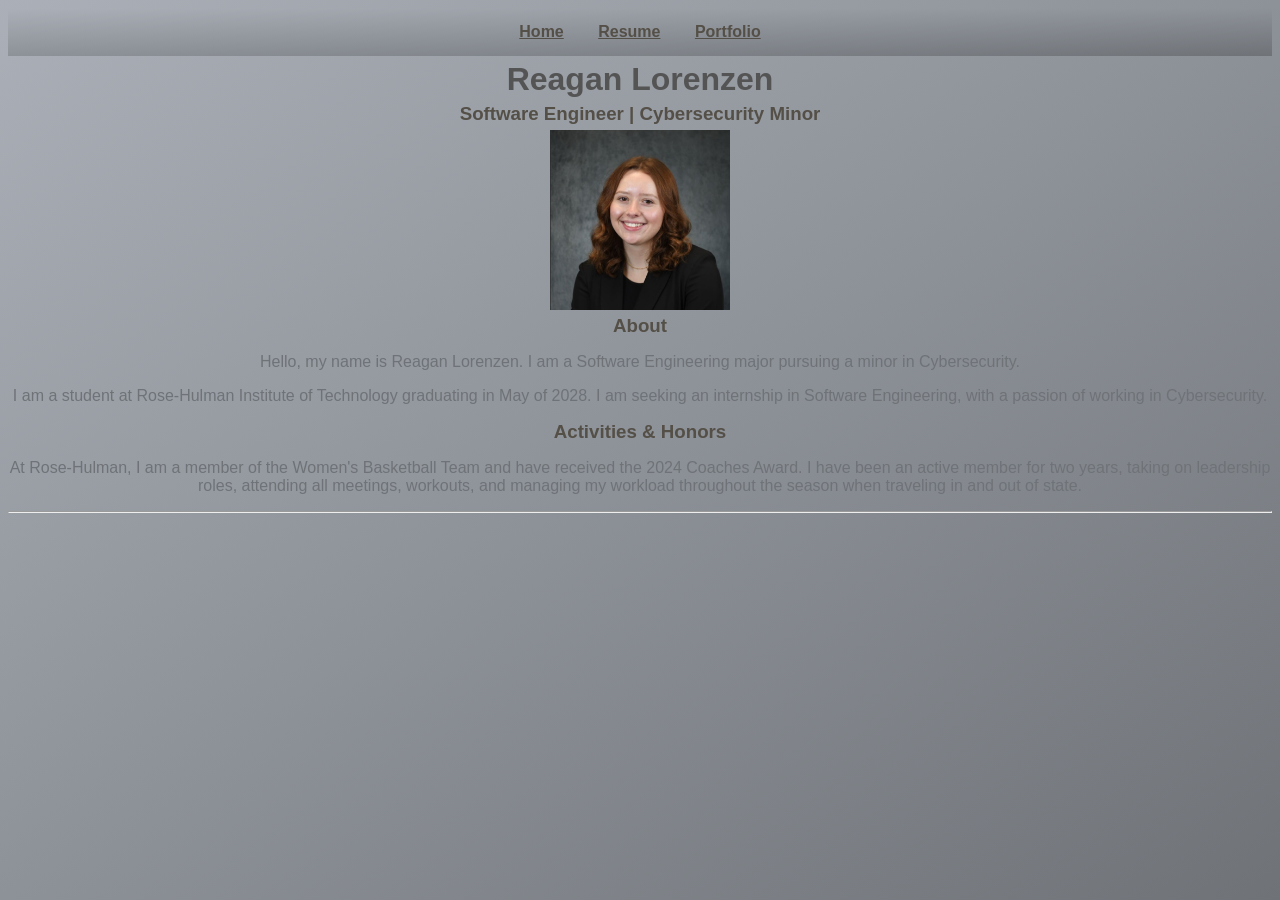
==== index.html @ 924ec601 "All information inputted." ====
<html>
<!--
sources: 
https://stackoverflow.com/questions/31954089/how-can-i-reuse-a-navigation-bar-on-multiple-pages 
-->
	<head>
		<title>Resume</title>
    <link rel ="stylesheet" href="styles/styles.css">
	</head>

  <body>
    <div id ="navbar"> </div>
    <h1> Reagan Lorenzen </h1>
    <h3>Software Engineer | Cybersecurity Minor</h3>
    
    <img src="images/headshot.jpg" alt = "Reagan Lorenzen headshot">

    <h3>About</h3>
    <p>Hello, my name is Reagan Lorenzen. I am a Software Engineering major pursuing a minor in Cybersecurity.</p>
    <p>I am a student at Rose-Hulman Institute of Technology graduating in May of 2028. I am seeking an internship in Software Engineering, with a passion of working in Cybersecurity.</p>

    <h3>Activities & Honors</h3>
    <p>At Rose-Hulman, I am a member of the Women's Basketball Team and have received the 2024 Coaches Award. I have been an active member for two years, taking on leadership roles, attending all meetings, workouts, and managing my workload throughout the season when traveling in and out of state.</p>
    <hr>

    <script src = "/scripts/script.js"></script>
  </body>

</html>
---- styles/styles.css ----
body {
  background: linear-gradient(to bottom right, #ABB0B8, #6F7378);
  color: #ccd6f6;
  font-family: 'Inter', sans-serif;
  
}

nav {
  background: linear-gradient(to top left, #6F7378, #ABB0B8);
  color: black;
  padding: 15px;
  text-align: center;
}

nav a {
  color: #544f47;
  margin: 0 15px;
  font-weight: bold;
}

nav a:hover {
  color: #646464;
}

hr {
  color: #544f47;
}

h1 {
  font-family: 'Montserrat', sans-serif;
  margin: 5px;
  text-align: center;
  color: #545454;
}

h2 {
  color: #544f47;
  text-align: left;
}

h3 {
  color: #544f47;
  margin: 5px;
  text-align: center;
}

img {
  width: 180px;
  height: 180px;
  object-fit: cover;
  text-align: center;
  display: block;
  margin-left: auto;
  margin-right: auto;
}

ul {
  color: #544f47;
  text-align: left;
}

p {
  color: #6F7378;
  text-align: center;
}
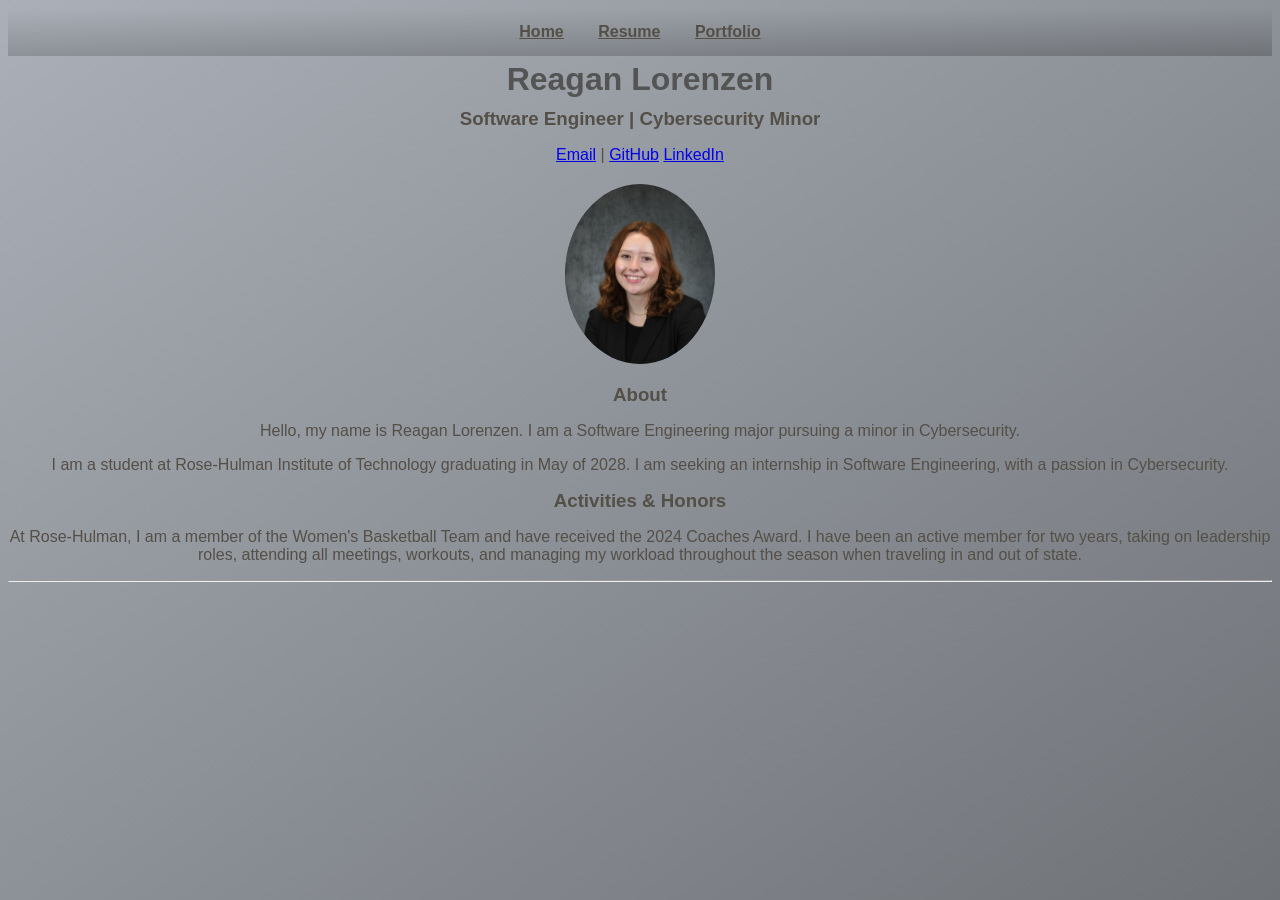
==== commit 67fcbfc6: "Fiixng index and resume" ====
--- a/index.html
+++ b/index.html
@@ -12,12 +12,18 @@
     <div id ="navbar"> </div>
     <h1> Reagan Lorenzen </h1>
     <h3>Software Engineer | Cybersecurity Minor</h3>
+
+    <p>
+      <a href="mailto:lorenzre@rose-hulman.edu">Email</a> |
+      <a href = "https:github.com/rhit-lorenzre">GitHub</a>
+      <a href="www.linkedin.com/in/reagan-lorenzen-16a609330">LinkedIn<a>
+    </p>
     
     <img src="images/headshot.jpg" alt = "Reagan Lorenzen headshot">
 
     <h3>About</h3>
     <p>Hello, my name is Reagan Lorenzen. I am a Software Engineering major pursuing a minor in Cybersecurity.</p>
-    <p>I am a student at Rose-Hulman Institute of Technology graduating in May of 2028. I am seeking an internship in Software Engineering, with a passion of working in Cybersecurity.</p>
+    <p>I am a student at Rose-Hulman Institute of Technology graduating in May of 2028. I am seeking an internship in Software Engineering, with a passion in Cybersecurity.</p>
 
     <h3>Activities & Honors</h3>
     <p>At Rose-Hulman, I am a member of the Women's Basketball Team and have received the 2024 Coaches Award. I have been an active member for two years, taking on leadership roles, attending all meetings, workouts, and managing my workload throughout the season when traveling in and out of state.</p>
--- a/styles/styles.css
+++ b/styles/styles.css
@@ -3,6 +3,13 @@
   color: #ccd6f6;
   font-family: 'Inter', sans-serif;
   
+}
+
+.container {
+  width: 60%;
+  margin: 40px auto;
+  padding: 30px;
+  background-color: #f5f5f5;
 }
 
 nav {
@@ -31,35 +38,56 @@
   margin: 5px;
   text-align: center;
   color: #545454;
+  
 }
 
 h2 {
   color: #544f47;
   text-align: left;
+  margin-top: 15px;
 }
 
 h3 {
   color: #544f47;
   margin: 5px;
   text-align: center;
+  margin-top: 10px;
 }
 
 img {
-  width: 180px;
+  width: 150px;
   height: 180px;
+  border-radius: 50%;
   object-fit: cover;
   text-align: center;
   display: block;
-  margin-left: auto;
-  margin-right: auto;
+  margin: 20px auto;
 }
 
 ul {
   color: #544f47;
   text-align: left;
+  margin-bottom: 20px;
+  padding-left: 20px;
+}
+
+li {
+  color: #544f47;
+  margin-bottom: 5px;
 }
 
 p {
-  color: #6F7378;
+  color: #544f47;
   text-align: center;
 }
+
+.github-link {
+  color: #544f47;
+  text-align: center;
+  padding-left: 10px;
+
+}
+
+.github-link:hover {
+  color: blue;
+}
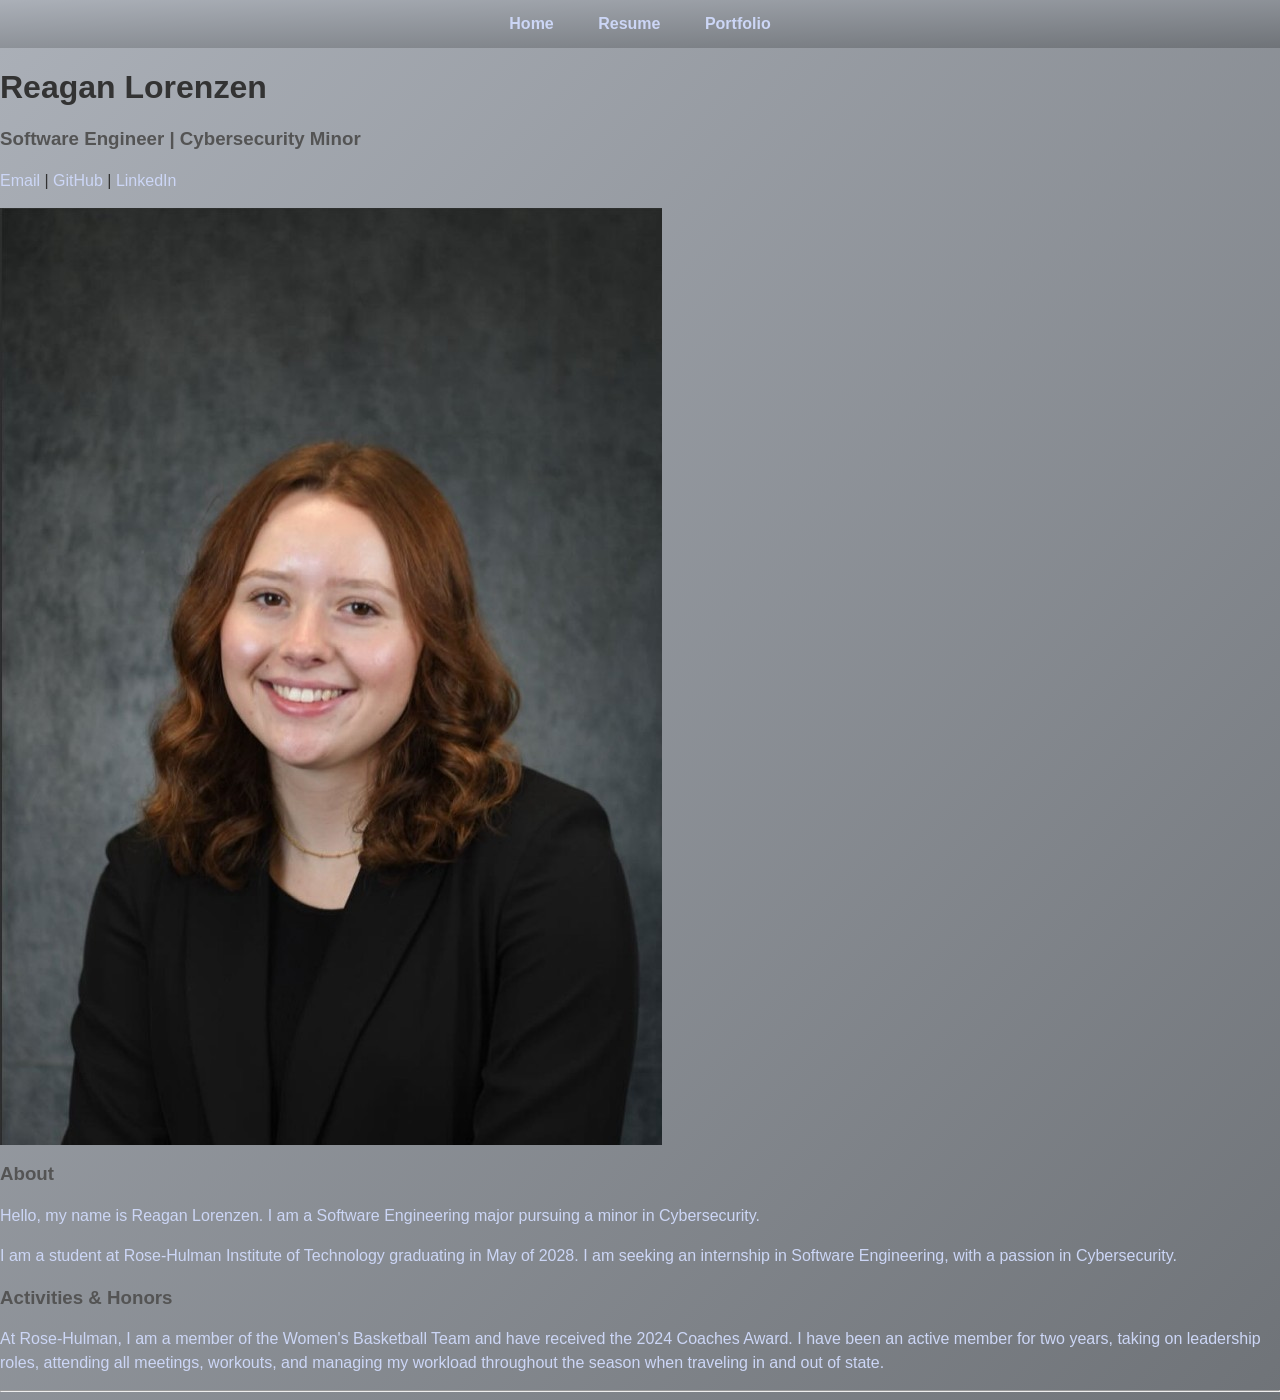
==== commit 2232f6aa: "fixing links" ====
--- a/index.html
+++ b/index.html
@@ -15,7 +15,7 @@
 
     <p>
       <a href="mailto:lorenzre@rose-hulman.edu">Email</a> |
-      <a href = "https:github.com/rhit-lorenzre">GitHub</a>
+      <a href = "https:github.com/rhit-lorenzre">GitHub</a> |
       <a href="www.linkedin.com/in/reagan-lorenzen-16a609330">LinkedIn<a>
     </p>
     
--- a/styles/styles.css
+++ b/styles/styles.css
@@ -1,93 +1,122 @@
+/* Body & Fonts */
 body {
   background: linear-gradient(to bottom right, #ABB0B8, #6F7378);
-  color: #ccd6f6;
   font-family: 'Inter', sans-serif;
-  
+  margin: 0;
+  padding: 0;
+  color: #333;
 }
 
-.container {
-  width: 60%;
-  margin: 40px auto;
-  padding: 30px;
-  background-color: #f5f5f5;
-}
-
+/* NAVIGATION */
 nav {
   background: linear-gradient(to top left, #6F7378, #ABB0B8);
-  color: black;
-  padding: 15px;
   text-align: center;
+  padding: 15px 0;
 }
 
 nav a {
-  color: #544f47;
-  margin: 0 15px;
+  color: #fff;
+  margin: 0 20px;
   font-weight: bold;
+  text-decoration: none;
+  transition: color 0.3s;
 }
 
 nav a:hover {
-  color: #646464;
+  color: #ffd700;
 }
 
-hr {
-  color: #544f47;
+/* HEADER */
+header {
+  text-align: center;
+  margin: 40px 0;
 }
 
-h1 {
+header h1 {
   font-family: 'Montserrat', sans-serif;
-  margin: 5px;
-  text-align: center;
-  color: #545454;
-  
+  margin-bottom: 10px;
 }
 
-h2 {
-  color: #544f47;
-  text-align: left;
+header p {
+  font-size: 1.2rem;
+  color: #ddd;
+}
+
+/* SECTION */
+.section {
+  width: 75%;
+  max-width: 1000px;
+  margin: 40px auto;
+}
+
+/* Cards */
+.card, .project-card {
+  background: #f5f5f5;
+  padding: 25px;
+  margin: 20px 0;
+  border-radius: 12px;
+  box-shadow: 0 4px 15px rgba(0,0,0,0.2);
+}
+
+h2, h3 {
+  color: #545454;
+}
+
+/* Project Images */
+.image-row {
+  display: flex;
+  flex-wrap: wrap;
+  gap: 15px;
   margin-top: 15px;
 }
 
-h3 {
-  color: #544f47;
-  margin: 5px;
-  text-align: center;
-  margin-top: 10px;
+.image-row img {
+  max-width: 45%;
+  border-radius: 8px;
+  box-shadow: 0 3px 10px rgba(0,0,0,0.15);
 }
 
-img {
-  width: 150px;
-  height: 180px;
-  border-radius: 50%;
-  object-fit: cover;
-  text-align: center;
-  display: block;
-  margin: 20px auto;
+/* GitHub Button */
+.github-button {
+  display: inline-block;
+  margin-top: 15px;
+  padding: 10px 20px;
+  background-color: #544f47;
+  color: #fff;
+  border-radius: 6px;
+  text-decoration: none;
+  font-weight: bold;
+  transition: background-color 0.3s;
+}
+
+.github-button:hover {
+  background-color: #3b3b3b;
+  color: #ffd700;
+}
+
+/* Skills Layout */
+.skills-container {
+  display: flex;
+  gap: 50px;
+  justify-content: space-between;
 }
 
 ul {
-  color: #544f47;
-  text-align: left;
-  margin-bottom: 20px;
+  list-style-type: disc;
   padding-left: 20px;
 }
 
-li {
-  color: #544f47;
-  margin-bottom: 5px;
+p {
+  line-height: 1.5;
+  margin-bottom: 15px;
 }
 
-p {
-  color: #544f47;
-  text-align: center;
+a, nav a {
+  color: #ccd6f6; /* soft blue for links */
+  text-decoration: none; /* remove underline */
+  transition: color 0.3s ease;
 }
 
-.github-link {
-  color: #544f47;
-  text-align: center;
-  padding-left: 10px;
-
-}
-
-.github-link:hover {
-  color: blue;
-}
+a:hover, nav a:hover {
+  color: #ffd700; /* golden hover highlight */
+}
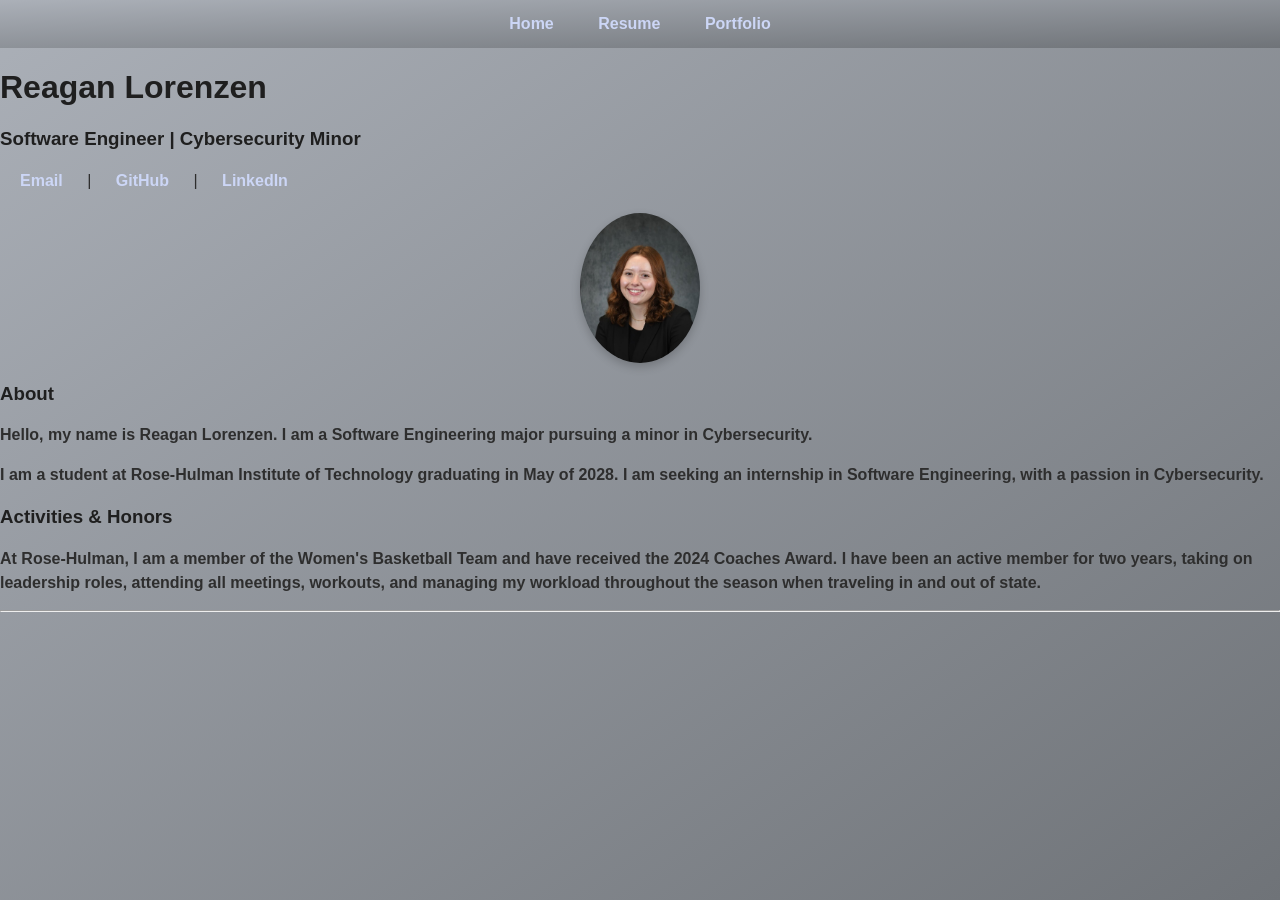
==== commit dadb90c8: "fixing index image sizing" ====
--- a/index.html
+++ b/index.html
@@ -19,7 +19,7 @@
       <a href="www.linkedin.com/in/reagan-lorenzen-16a609330">LinkedIn<a>
     </p>
     
-    <img src="images/headshot.jpg" alt = "Reagan Lorenzen headshot">
+<img src="images/headshot.jpg" alt="Reagan Lorenzen headshot" class="headshot">
 
     <h3>About</h3>
     <p>Hello, my name is Reagan Lorenzen. I am a Software Engineering major pursuing a minor in Cybersecurity.</p>
--- a/styles/styles.css
+++ b/styles/styles.css
@@ -4,7 +4,7 @@
   font-family: 'Inter', sans-serif;
   margin: 0;
   padding: 0;
-  color: #333;
+  color: #1f1f1f; /* darker text for readability */
 }
 
 /* NAVIGATION */
@@ -14,16 +14,16 @@
   padding: 15px 0;
 }
 
-nav a {
-  color: #fff;
+a, nav a {
+  color: #ccd6f6; /* soft link color matching scheme */
   margin: 0 20px;
   font-weight: bold;
   text-decoration: none;
   transition: color 0.3s;
 }
 
-nav a:hover {
-  color: #ffd700;
+a:hover, nav a:hover {
+  color: #ffd700; /* golden hover */
 }
 
 /* HEADER */
@@ -35,11 +35,12 @@
 header h1 {
   font-family: 'Montserrat', sans-serif;
   margin-bottom: 10px;
+  color: #1f1f1f; /* darker heading */
 }
 
 header p {
   font-size: 1.2rem;
-  color: #ddd;
+  color: #2e2e2e; /* darker subheading */
 }
 
 /* SECTION */
@@ -59,7 +60,7 @@
 }
 
 h2, h3 {
-  color: #545454;
+  color: #1f1f1f; /* darker headings */
 }
 
 /* Project Images */
@@ -74,6 +75,17 @@
   max-width: 45%;
   border-radius: 8px;
   box-shadow: 0 3px 10px rgba(0,0,0,0.15);
+}
+
+/* Headshot / Profile Image */
+img.headshot {
+  width: 120px;      /* smaller width */
+  height: 150px;     /* smaller height */
+  border-radius: 50%;
+  object-fit: cover;
+  display: block;
+  margin: 20px auto;
+  box-shadow: 0 4px 10px rgba(0,0,0,0.2);
 }
 
 /* GitHub Button */
@@ -104,19 +116,11 @@
 ul {
   list-style-type: disc;
   padding-left: 20px;
+  color: #1f1f1f; /* darker list text */
 }
 
 p {
   line-height: 1.5;
   margin-bottom: 15px;
-}
-
-a, nav a {
-  color: #ccd6f6; /* soft blue for links */
-  text-decoration: none; /* remove underline */
-  transition: color 0.3s ease;
-}
-
-a:hover, nav a:hover {
-  color: #ffd700; /* golden hover highlight */
+  color: #2e2e2e; /* darker paragraph text */
 }
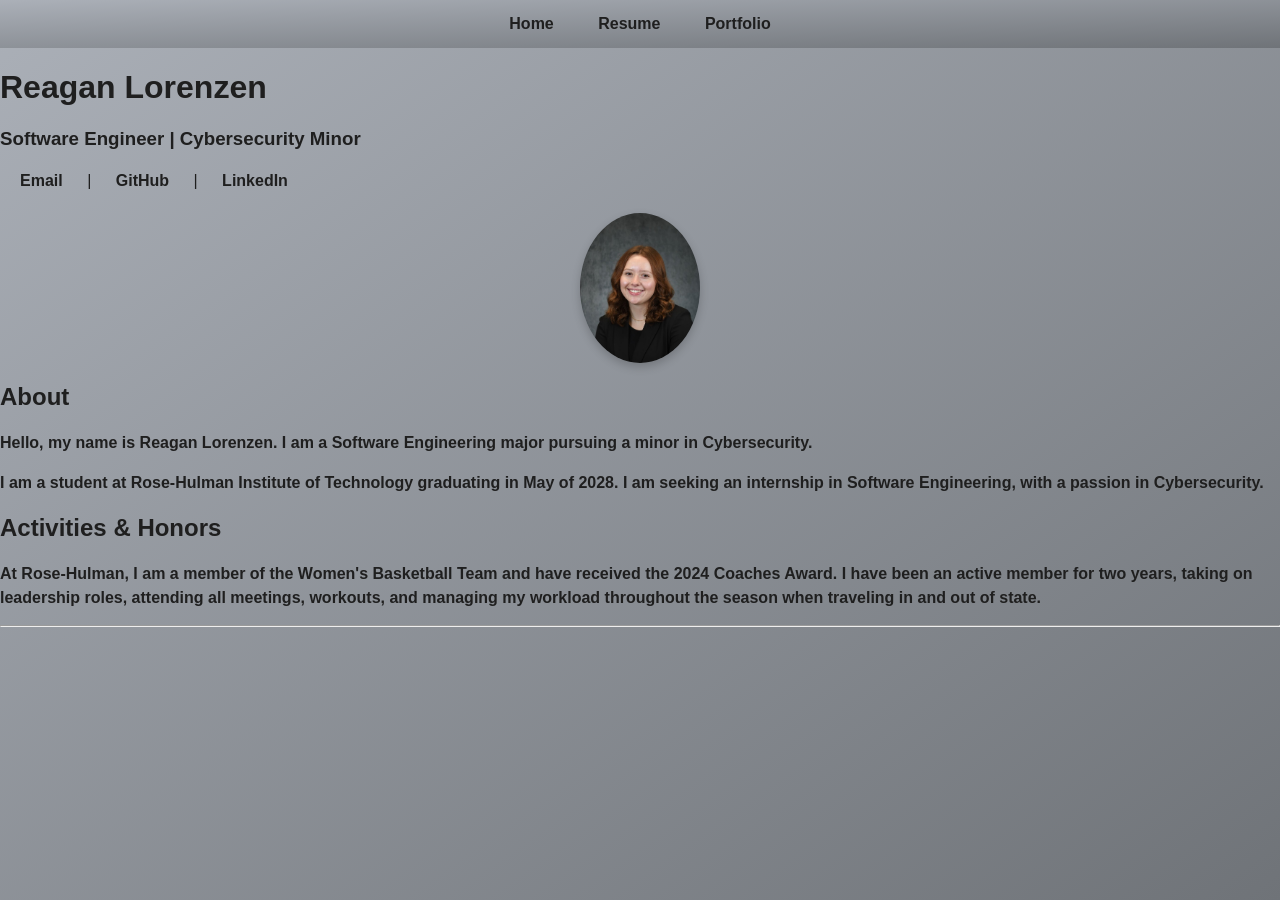
==== commit 5837e8b4: "fixing link colorings" ====
--- a/index.html
+++ b/index.html
@@ -21,11 +21,11 @@
     
 <img src="images/headshot.jpg" alt="Reagan Lorenzen headshot" class="headshot">
 
-    <h3>About</h3>
+    <h2>About</h2>
     <p>Hello, my name is Reagan Lorenzen. I am a Software Engineering major pursuing a minor in Cybersecurity.</p>
     <p>I am a student at Rose-Hulman Institute of Technology graduating in May of 2028. I am seeking an internship in Software Engineering, with a passion in Cybersecurity.</p>
 
-    <h3>Activities & Honors</h3>
+    <h2>Activities & Honors</h2>
     <p>At Rose-Hulman, I am a member of the Women's Basketball Team and have received the 2024 Coaches Award. I have been an active member for two years, taking on leadership roles, attending all meetings, workouts, and managing my workload throughout the season when traveling in and out of state.</p>
     <hr>
 
--- a/styles/styles.css
+++ b/styles/styles.css
@@ -15,7 +15,7 @@
 }
 
 a, nav a {
-  color: #ccd6f6; /* soft link color matching scheme */
+  color: #1f1f1f; /* soft link color matching scheme */
   margin: 0 20px;
   font-weight: bold;
   text-decoration: none;
@@ -23,7 +23,7 @@
 }
 
 a:hover, nav a:hover {
-  color: #ffd700; /* golden hover */
+  color: #ccd6f6; /* golden hover */
 }
 
 /* HEADER */
@@ -40,7 +40,7 @@
 
 header p {
   font-size: 1.2rem;
-  color: #2e2e2e; /* darker subheading */
+  color: #1f1f1f; /* darker subheading */
 }
 
 /* SECTION */
@@ -103,7 +103,7 @@
 
 .github-button:hover {
   background-color: #3b3b3b;
-  color: #ffd700;
+  color: #ccd6f6;
 }
 
 /* Skills Layout */
@@ -122,5 +122,5 @@
 p {
   line-height: 1.5;
   margin-bottom: 15px;
-  color: #2e2e2e; /* darker paragraph text */
+  color: #1f1f1f; /* darker paragraph text */
 }
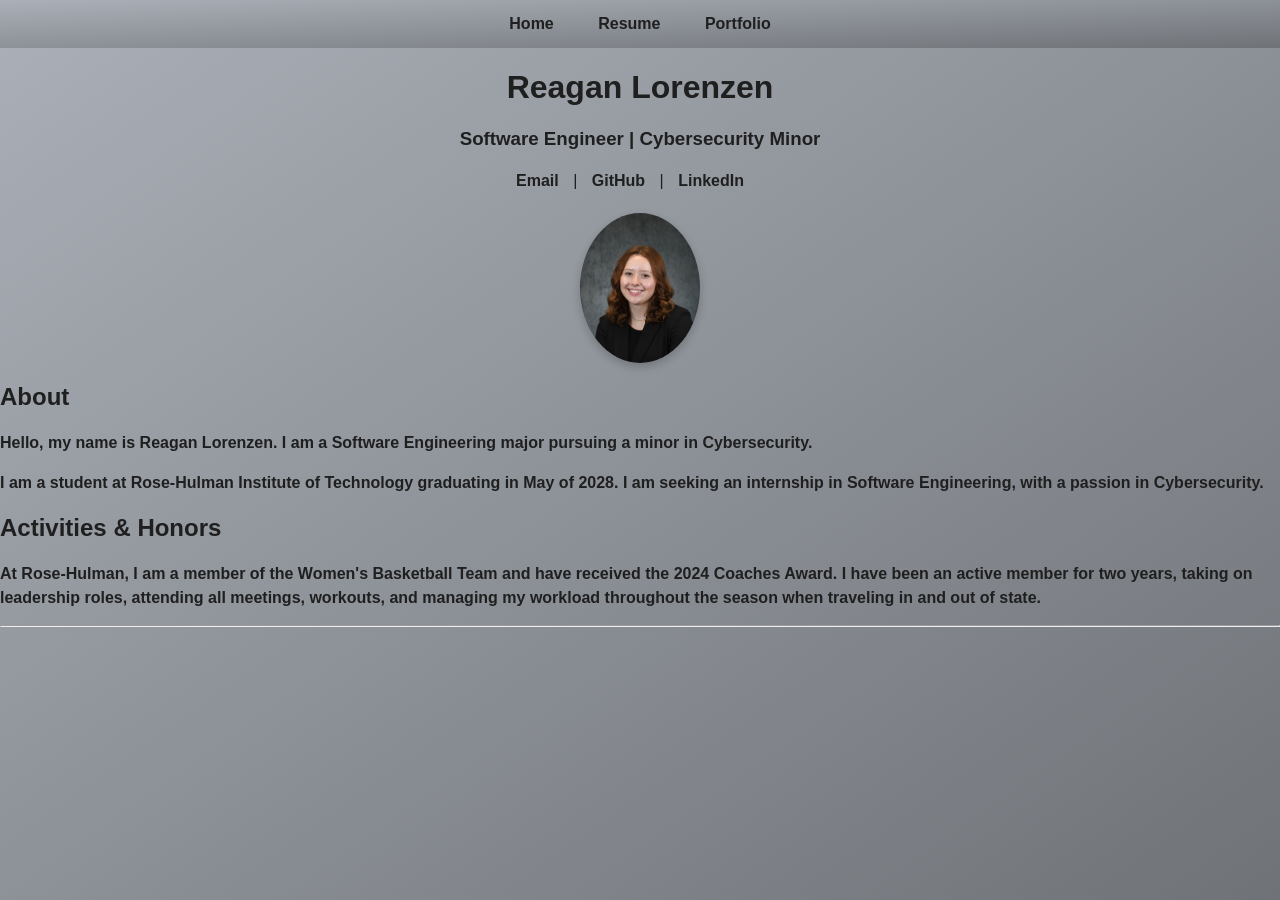
==== commit 2e6f4e52: "changed index header to center" ====
--- a/index.html
+++ b/index.html
@@ -10,6 +10,7 @@
 
   <body>
     <div id ="navbar"> </div>
+    <div class = "resume-header">
     <h1> Reagan Lorenzen </h1>
     <h3>Software Engineer | Cybersecurity Minor</h3>
 
@@ -18,6 +19,7 @@
       <a href = "https:github.com/rhit-lorenzre">GitHub</a> |
       <a href="www.linkedin.com/in/reagan-lorenzen-16a609330">LinkedIn<a>
     </p>
+    </div>
     
 <img src="images/headshot.jpg" alt="Reagan Lorenzen headshot" class="headshot">
 
--- a/styles/styles.css
+++ b/styles/styles.css
@@ -123,4 +123,23 @@
   line-height: 1.5;
   margin-bottom: 15px;
   color: #1f1f1f; /* darker paragraph text */
+}
+ 
+.github-section {
+  text-align: center;
+  padding: 2rem 0;
+}
+
+.resume-header {
+  text-align: center; /* centers everything inside this div */
+  margin-bottom: 20px; /* optional spacing */
+}
+
+.resume-header a {
+  text-decoration: none; /* optional: remove underline */
+  margin: 0 10px;        /* space out the links */
+}
+
+.resume-header a:hover {
+  text-decoration: underline; /* hover effect */
 }
